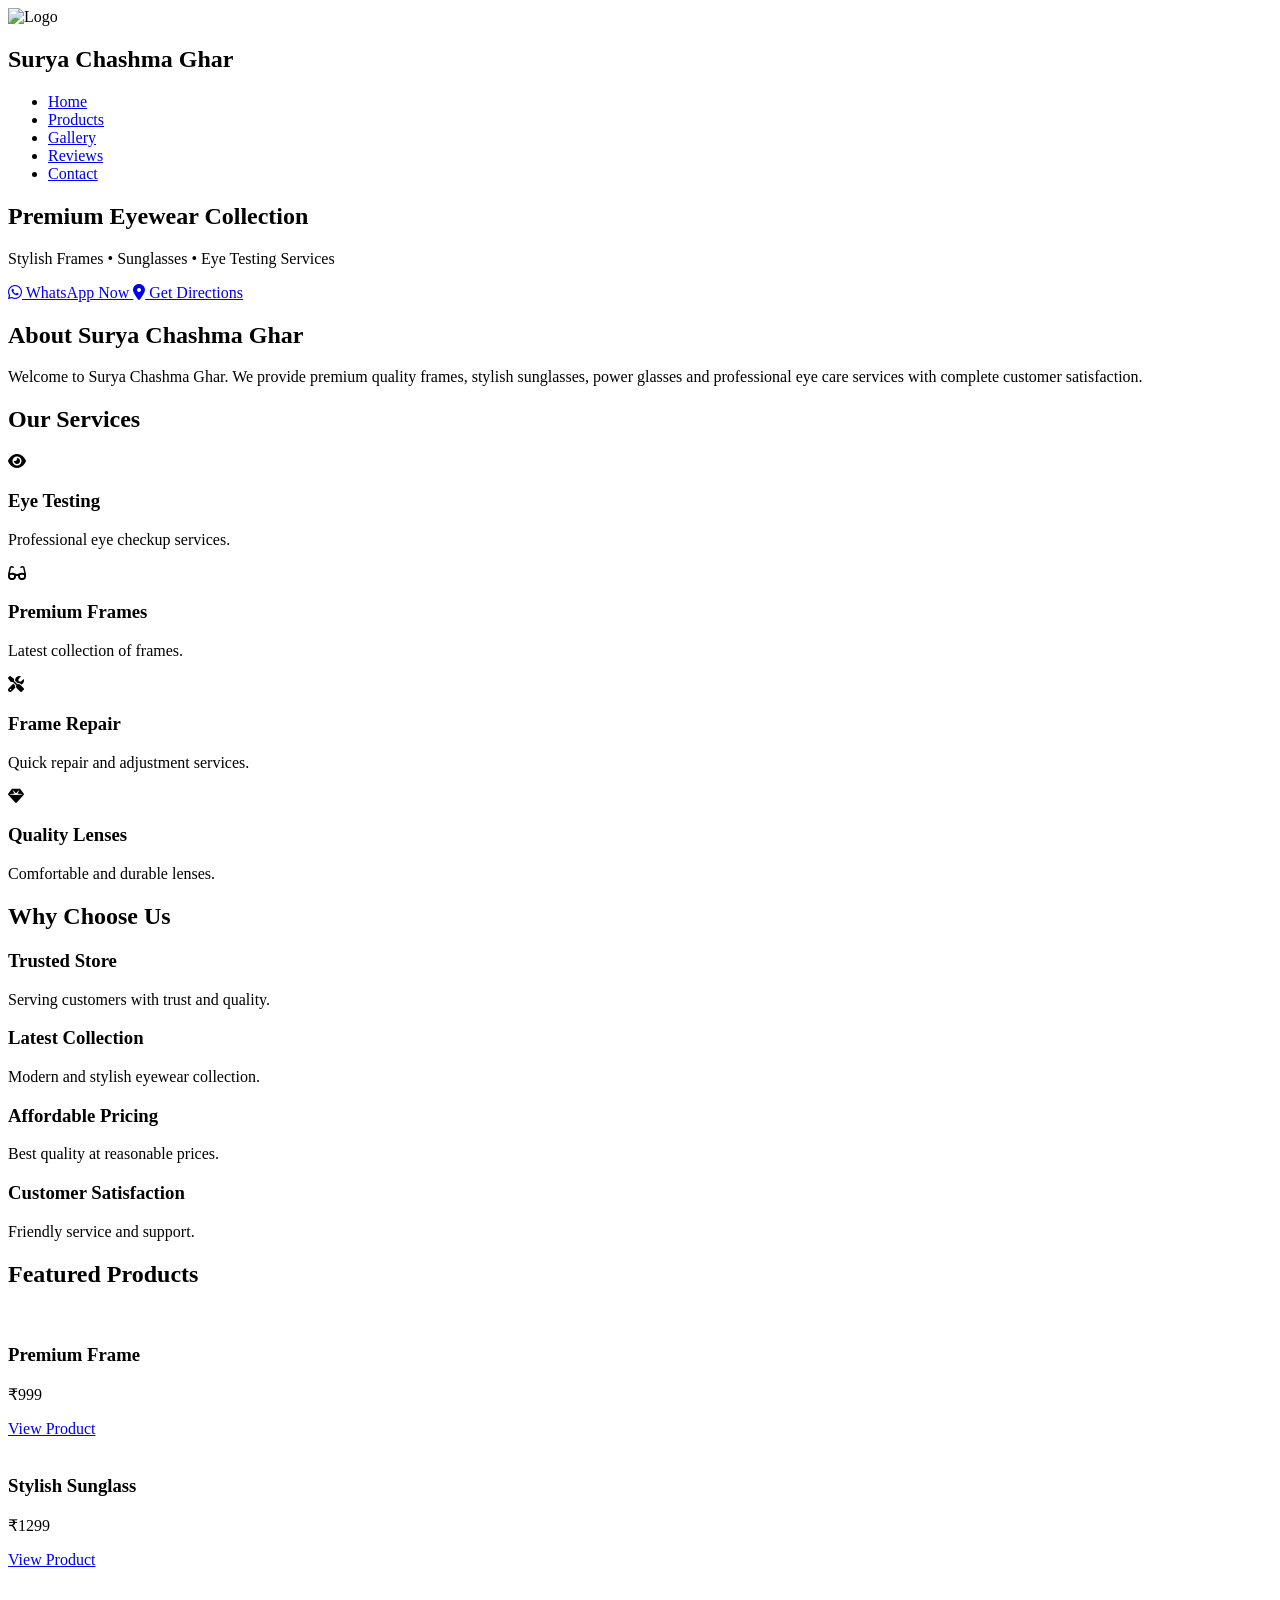
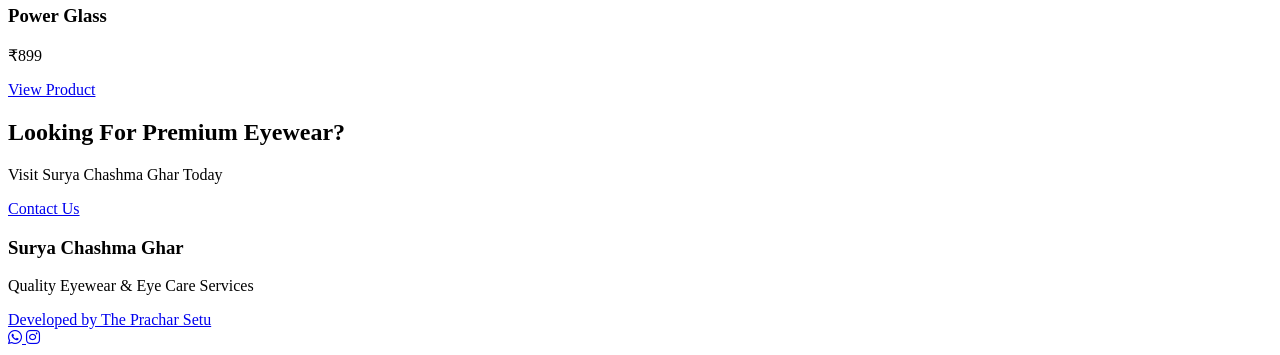
==== index.html @ 966c404b "Rename Index.html to index.html" ====
<!DOCTYPE html>
<html lang="en">
<head>
<meta charset="UTF-8">
<meta name="viewport" content="width=device-width, initial-scale=1.0">
<title>Surya Chashma Ghar | Premium Optical Store</title>

<link rel="stylesheet" href="style.css">

<link href="https://fonts.googleapis.com/css2?family=Poppins:wght@300;400;500;600;700&display=swap" rel="stylesheet">

<link rel="stylesheet"
href="https://cdnjs.cloudflare.com/ajax/libs/font-awesome/6.5.1/css/all.min.css">
</head>

<body>

<!-- HEADER -->

<header class="header">

<div class="logo-section">
<img src="images/logo.png" alt="Logo">
<h2>Surya Chashma Ghar</h2>
</div>

<nav>
<ul>
<li><a href="index.html">Home</a></li>
<li><a href="products.html">Products</a></li>
<li><a href="gallery.html">Gallery</a></li>
<li><a href="reviews.html">Reviews</a></li>
<li><a href="contact.html">Contact</a></li>
</ul>
</nav>

</header>

<!-- HERO SECTION -->

<section class="hero">

<div class="overlay">

<h1>Premium Eyewear Collection</h1>

<p>
Stylish Frames • Sunglasses • Eye Testing Services
</p>

<div class="hero-buttons">

<a href="https://wa.me/919999999999" class="btn whatsapp">
<i class="fab fa-whatsapp"></i>
WhatsApp Now
</a>

<a href="#" class="btn location">
<i class="fas fa-map-marker-alt"></i>
Get Directions
</a>

</div>

</div>

</section>

<!-- ABOUT -->

<section class="about">

<div class="container">

<h2>About Surya Chashma Ghar</h2>

<p>
Welcome to Surya Chashma Ghar. We provide premium quality
frames, stylish sunglasses, power glasses and professional eye
care services with complete customer satisfaction.
</p>

</div>

</section>

<!-- SERVICES -->

<section class="services">

<h2>Our Services</h2>

<div class="service-grid">

<div class="card">
<i class="fas fa-eye"></i>
<h3>Eye Testing</h3>
<p>Professional eye checkup services.</p>
</div>

<div class="card">
<i class="fas fa-glasses"></i>
<h3>Premium Frames</h3>
<p>Latest collection of frames.</p>
</div>

<div class="card">
<i class="fas fa-tools"></i>
<h3>Frame Repair</h3>
<p>Quick repair and adjustment services.</p>
</div>

<div class="card">
<i class="fas fa-gem"></i>
<h3>Quality Lenses</h3>
<p>Comfortable and durable lenses.</p>
</div>

</div>

</section>

<!-- WHY CHOOSE US -->

<section class="why-us">

<h2>Why Choose Us</h2>

<div class="why-grid">

<div class="why-card">
<h3>Trusted Store</h3>
<p>Serving customers with trust and quality.</p>
</div>

<div class="why-card">
<h3>Latest Collection</h3>
<p>Modern and stylish eyewear collection.</p>
</div>

<div class="why-card">
<h3>Affordable Pricing</h3>
<p>Best quality at reasonable prices.</p>
</div>

<div class="why-card">
<h3>Customer Satisfaction</h3>
<p>Friendly service and support.</p>
</div>

</div>

</section>

<!-- FEATURED PRODUCTS -->

<section class="featured-products">

<h2>Featured Products</h2>

<div class="product-grid">

<div class="product-card">
<img src="images/products/p1.jpg" alt="">
<h3>Premium Frame</h3>
<p>₹999</p>
<a href="products.html">View Product</a>
</div>

<div class="product-card">
<img src="images/products/p2.jpg" alt="">
<h3>Stylish Sunglass</h3>
<p>₹1299</p>
<a href="products.html">View Product</a>
</div>

<div class="product-card">
<img src="images/products/p3.jpg" alt="">
<h3>Power Glass</h3>
<p>₹899</p>
<a href="products.html">View Product</a>
</div>

</div>

</section>

<!-- CTA -->

<section class="cta">

<h2>Looking For Premium Eyewear?</h2>

<p>Visit Surya Chashma Ghar Today</p>

<a href="contact.html" class="cta-btn">
Contact Us
</a>

</section>

<!-- FOOTER -->

<footer>

<h3>Surya Chashma Ghar</h3>

<p>
Quality Eyewear & Eye Care Services
</p>

<a href="https://thepracharsetu.github.io/" target="_blank">
Developed by The Prachar Setu
</a>

</footer>

<!-- FLOATING BUTTONS -->

<a href="https://wa.me/919999999999"
class="floating-whatsapp">

<i class="fab fa-whatsapp"></i>

</a>

<a href="https://instagram.com/yourusername"
class="floating-instagram">

<i class="fab fa-instagram"></i>

</a>

<script src="script.js"></script>

</body>
</html>
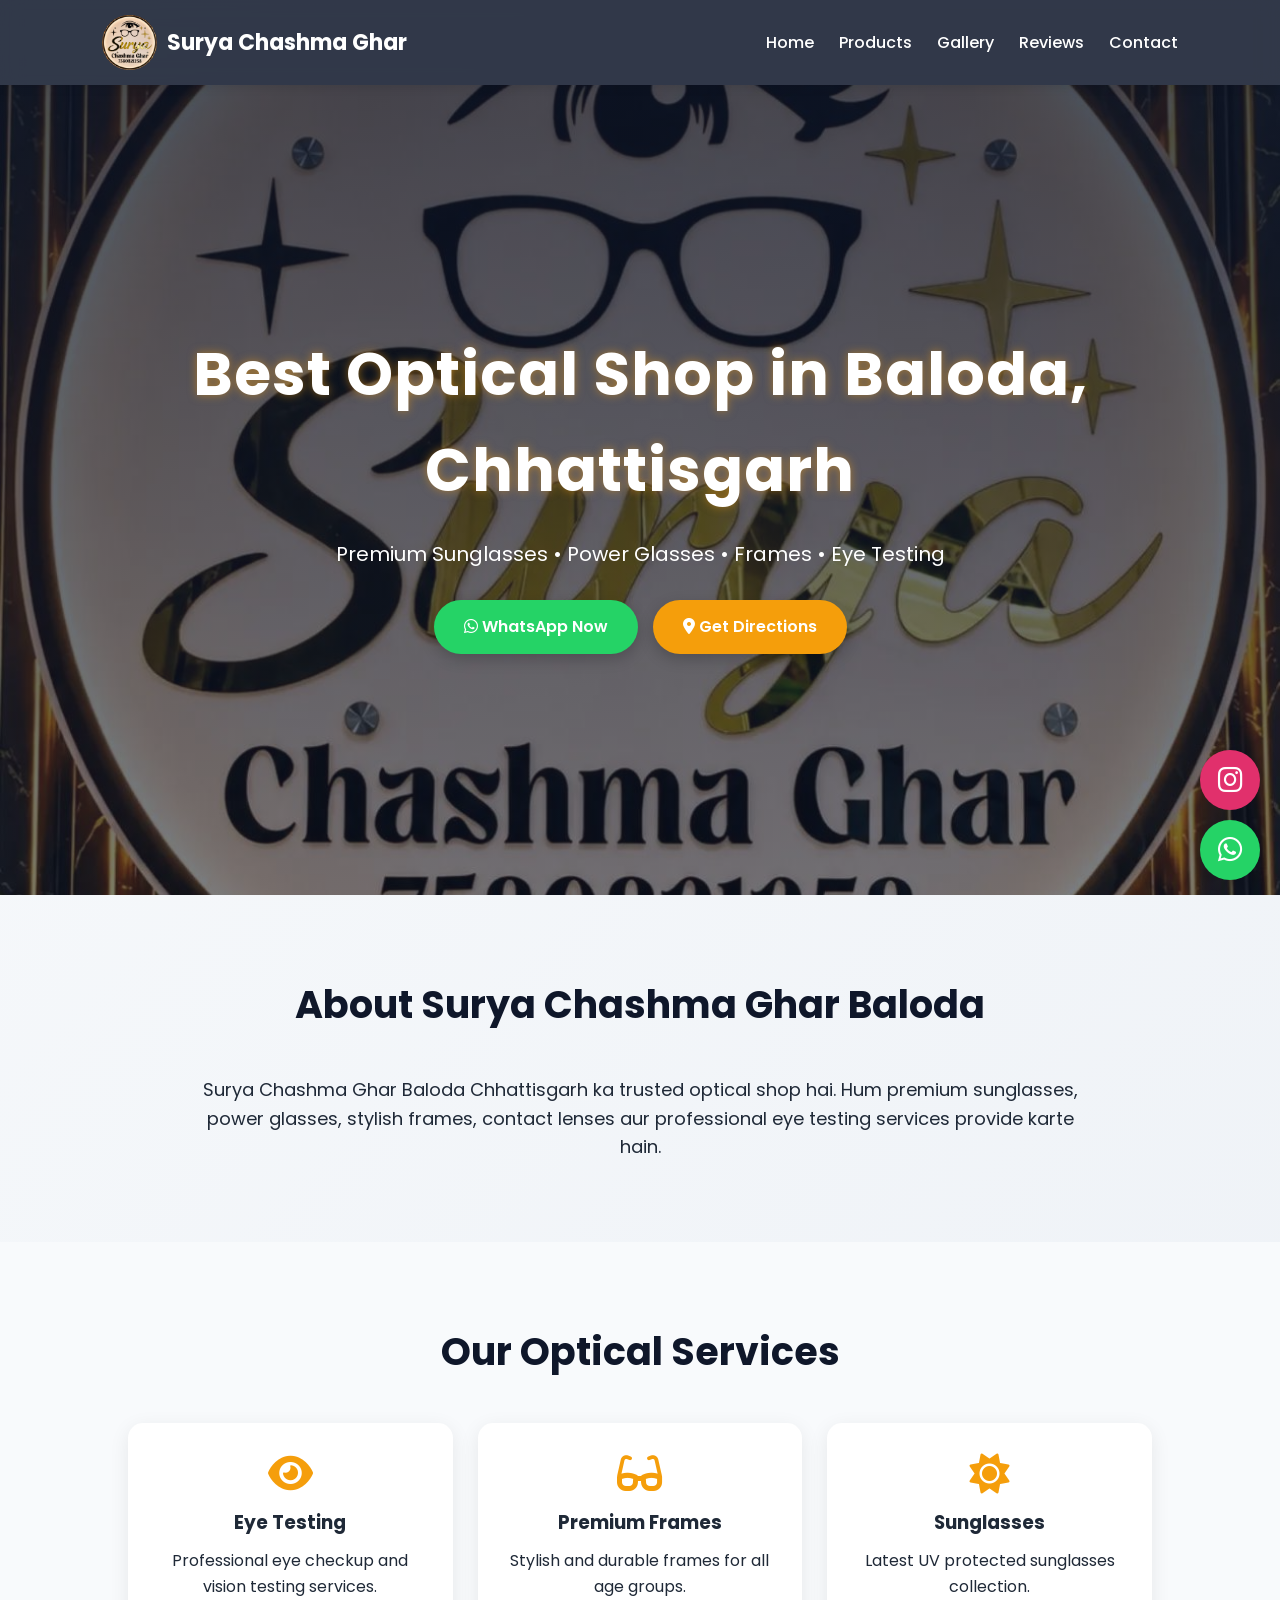
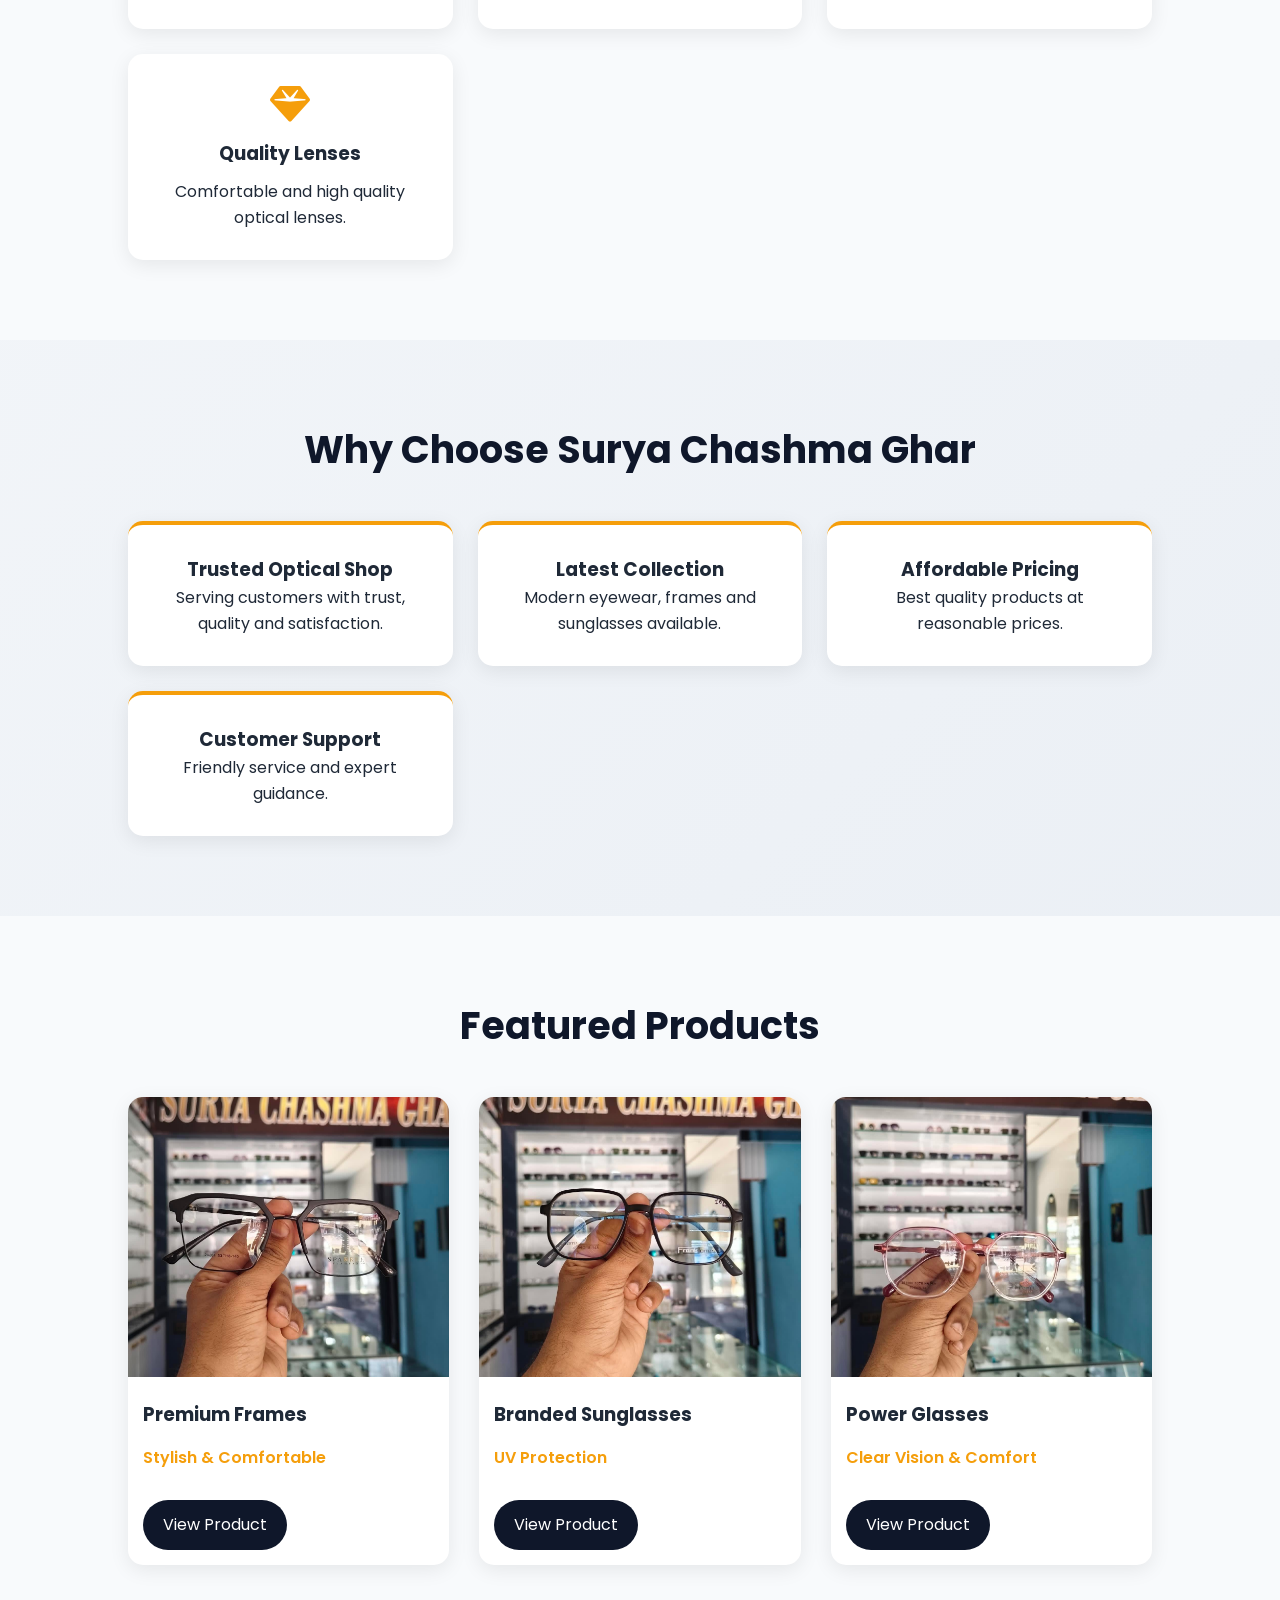
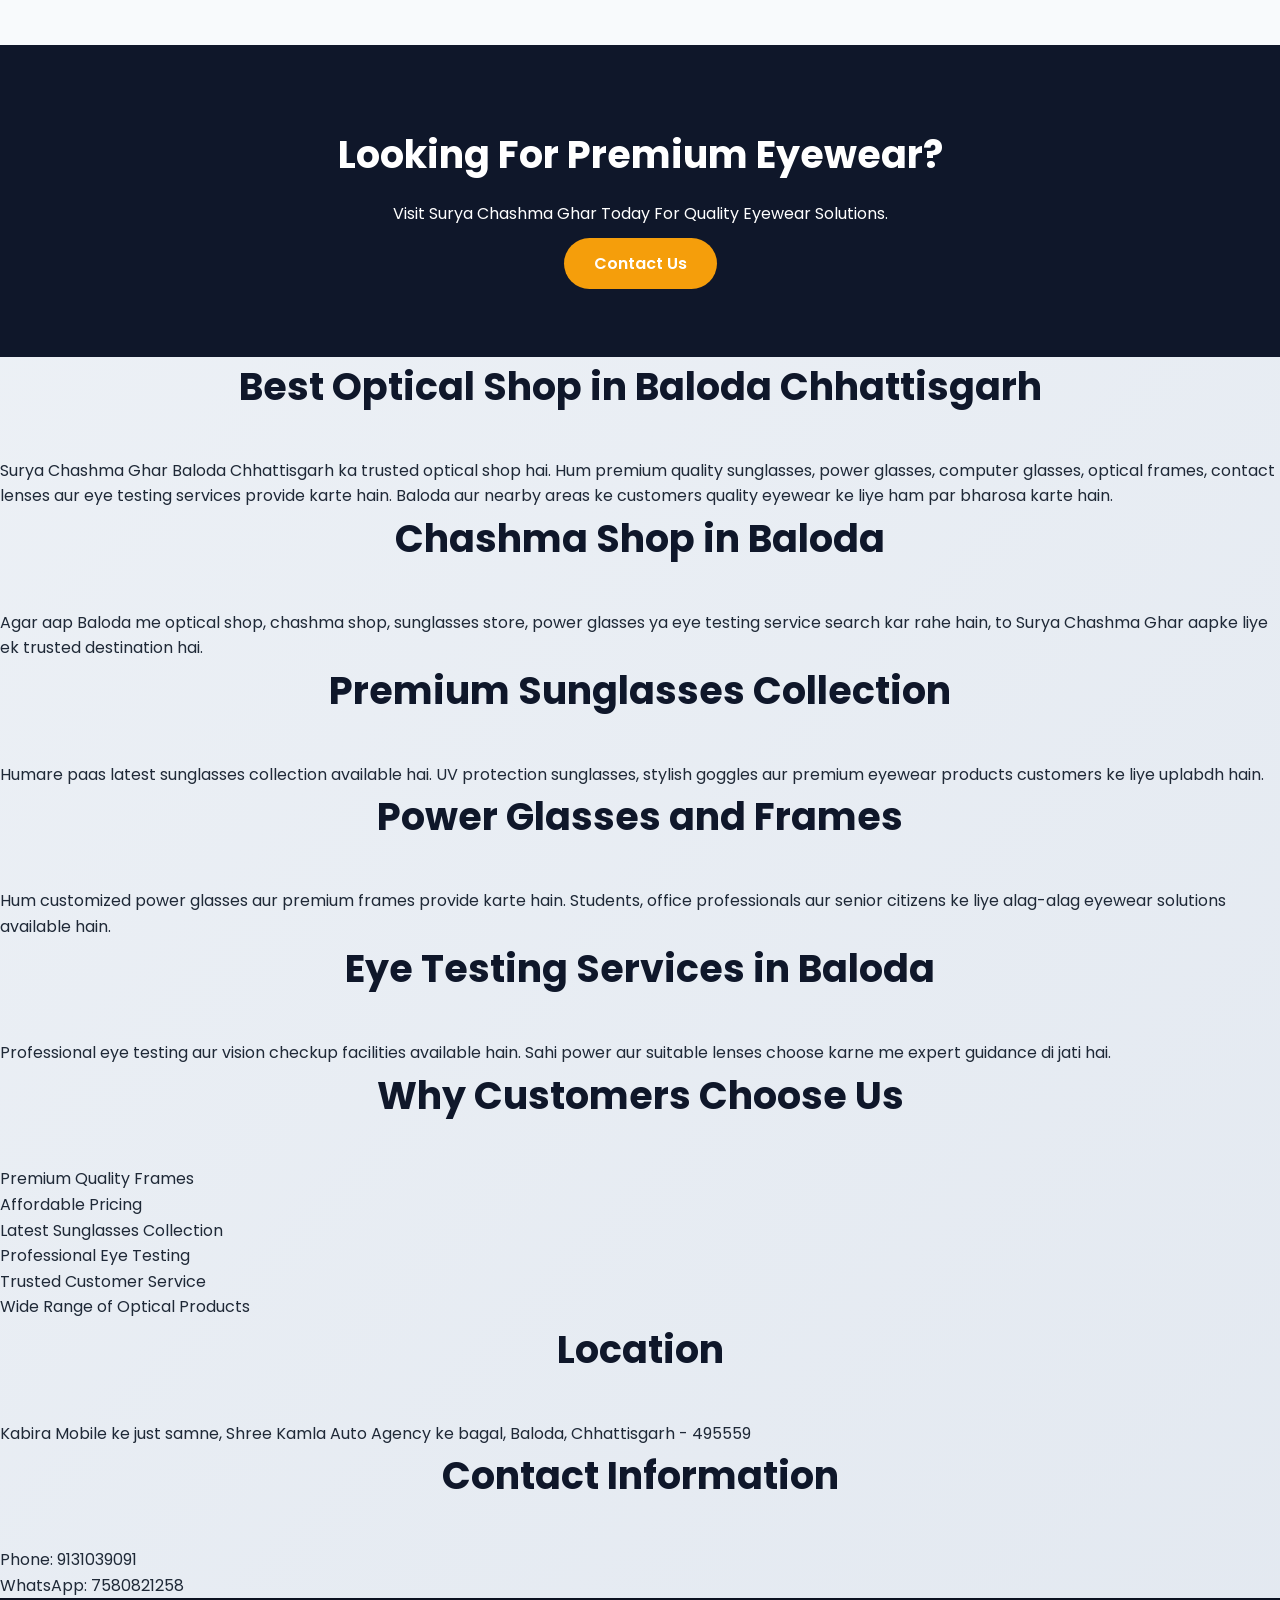
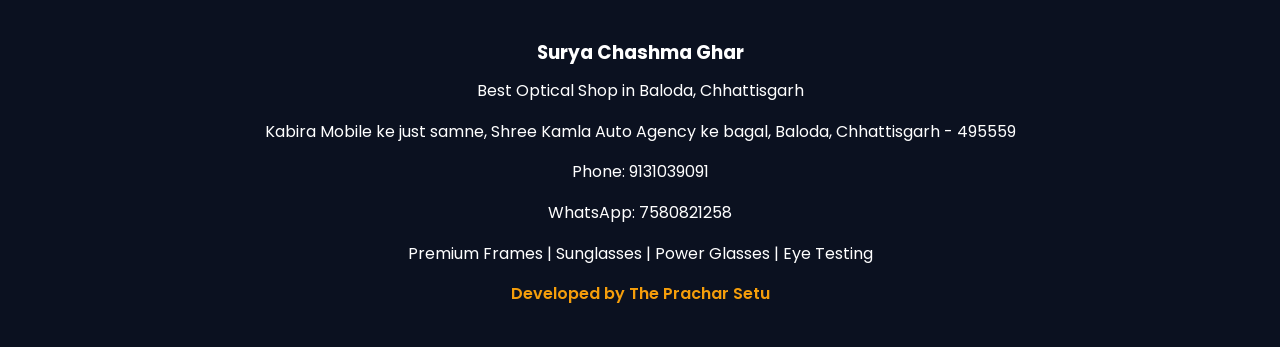
==== commit cf1bd459: "Update index.html" ====
--- a/index.html
+++ b/index.html
@@ -1,9 +1,26 @@
 <!DOCTYPE html>
 <html lang="en">
+
 <head>
+
 <meta charset="UTF-8">
 <meta name="viewport" content="width=device-width, initial-scale=1.0">
-<title>Surya Chashma Ghar | Premium Optical Store</title>
+
+<title>Surya Chashma Ghar Baloda | Best Optical Shop in Baloda Chhattisgarh</title>
+
+<meta name="description" content="Surya Chashma Ghar Baloda Chhattisgarh ka trusted optical shop hai. Premium frames, sunglasses, power glasses, contact lenses aur eye testing services uplabdh hain.">
+
+<meta name="keywords" content="Surya Chashma Ghar Baloda, Optical Shop Baloda, Chashma Shop Baloda, Sunglasses Baloda, Eye Testing Baloda, Power Glasses Baloda">
+
+<meta name="author" content="Surya Chashma Ghar">
+
+<meta name="robots" content="index, follow">
+
+<link rel="canonical" href="https://thepracharsetu.github.io/suryachashmaghar/">
+
+<meta property="og:title" content="Surya Chashma Ghar Baloda">
+<meta property="og:description" content="Best Optical Shop in Baloda Chhattisgarh">
+<meta property="og:type" content="website">
 
 <link rel="stylesheet" href="style.css">
 
@@ -11,16 +28,15 @@
 
 <link rel="stylesheet"
 href="https://cdnjs.cloudflare.com/ajax/libs/font-awesome/6.5.1/css/all.min.css">
+
 </head>
 
 <body>
 
-<!-- HEADER -->
-
 <header class="header">
 
 <div class="logo-section">
-<img src="images/logo.png" alt="Logo">
+<img src="images/logo.png" alt="Surya Chashma Ghar Baloda">
 <h2>Surya Chashma Ghar</h2>
 </div>
 
@@ -36,26 +52,24 @@
 
 </header>
 
-<!-- HERO SECTION -->
-
 <section class="hero">
 
 <div class="overlay">
 
-<h1>Premium Eyewear Collection</h1>
-
-<p>
-Stylish Frames • Sunglasses • Eye Testing Services
+<h1>Best Optical Shop in Baloda, Chhattisgarh</h1>
+
+<p>
+Premium Sunglasses • Power Glasses • Frames • Eye Testing
 </p>
 
 <div class="hero-buttons">
 
-<a href="https://wa.me/919999999999" class="btn whatsapp">
+<a href="https://wa.me/917580821258" class="btn whatsapp">
 <i class="fab fa-whatsapp"></i>
 WhatsApp Now
 </a>
 
-<a href="#" class="btn location">
+<a href="https://share.google/VJZebFMbmMZuBRCQ7" class="btn location">
 <i class="fas fa-map-marker-alt"></i>
 Get Directions
 </a>
@@ -66,54 +80,51 @@
 
 </section>
 
-<!-- ABOUT -->
-
 <section class="about">
 
 <div class="container">
 
-<h2>About Surya Chashma Ghar</h2>
-
-<p>
-Welcome to Surya Chashma Ghar. We provide premium quality
-frames, stylish sunglasses, power glasses and professional eye
-care services with complete customer satisfaction.
-</p>
-
-</div>
-
-</section>
-
+<h2>About Surya Chashma Ghar Baloda</h2>
+
+<p>
+Surya Chashma Ghar Baloda Chhattisgarh ka trusted optical shop hai.
+Hum premium sunglasses, power glasses, stylish frames,
+contact lenses aur professional eye testing services provide karte hain.
+</p>
+
+</div>
+
+</section>
 <!-- SERVICES -->
 
 <section class="services">
 
-<h2>Our Services</h2>
+<h2>Our Optical Services</h2>
 
 <div class="service-grid">
 
 <div class="card">
 <i class="fas fa-eye"></i>
 <h3>Eye Testing</h3>
-<p>Professional eye checkup services.</p>
+<p>Professional eye checkup and vision testing services.</p>
 </div>
 
 <div class="card">
 <i class="fas fa-glasses"></i>
 <h3>Premium Frames</h3>
-<p>Latest collection of frames.</p>
+<p>Stylish and durable frames for all age groups.</p>
 </div>
 
 <div class="card">
-<i class="fas fa-tools"></i>
-<h3>Frame Repair</h3>
-<p>Quick repair and adjustment services.</p>
+<i class="fas fa-sun"></i>
+<h3>Sunglasses</h3>
+<p>Latest UV protected sunglasses collection.</p>
 </div>
 
 <div class="card">
 <i class="fas fa-gem"></i>
 <h3>Quality Lenses</h3>
-<p>Comfortable and durable lenses.</p>
+<p>Comfortable and high quality optical lenses.</p>
 </div>
 
 </div>
@@ -124,28 +135,28 @@
 
 <section class="why-us">
 
-<h2>Why Choose Us</h2>
+<h2>Why Choose Surya Chashma Ghar</h2>
 
 <div class="why-grid">
 
 <div class="why-card">
-<h3>Trusted Store</h3>
-<p>Serving customers with trust and quality.</p>
+<h3>Trusted Optical Shop</h3>
+<p>Serving customers with trust, quality and satisfaction.</p>
 </div>
 
 <div class="why-card">
 <h3>Latest Collection</h3>
-<p>Modern and stylish eyewear collection.</p>
+<p>Modern eyewear, frames and sunglasses available.</p>
 </div>
 
 <div class="why-card">
 <h3>Affordable Pricing</h3>
-<p>Best quality at reasonable prices.</p>
+<p>Best quality products at reasonable prices.</p>
 </div>
 
 <div class="why-card">
-<h3>Customer Satisfaction</h3>
-<p>Friendly service and support.</p>
+<h3>Customer Support</h3>
+<p>Friendly service and expert guidance.</p>
 </div>
 
 </div>
@@ -161,23 +172,35 @@
 <div class="product-grid">
 
 <div class="product-card">
-<img src="images/products/p1.jpg" alt="">
-<h3>Premium Frame</h3>
-<p>₹999</p>
+<img src="images/products/p1.jpg"
+alt="Premium Optical Frame Baloda">
+
+<h3>Premium Frames</h3>
+
+<p>Stylish & Comfortable</p>
+
 <a href="products.html">View Product</a>
 </div>
 
 <div class="product-card">
-<img src="images/products/p2.jpg" alt="">
-<h3>Stylish Sunglass</h3>
-<p>₹1299</p>
+<img src="images/products/p2.jpg"
+alt="Sunglasses Baloda Chhattisgarh">
+
+<h3>Branded Sunglasses</h3>
+
+<p>UV Protection</p>
+
 <a href="products.html">View Product</a>
 </div>
 
 <div class="product-card">
-<img src="images/products/p3.jpg" alt="">
-<h3>Power Glass</h3>
-<p>₹899</p>
+<img src="images/products/p3.jpg"
+alt="Power Glasses Baloda">
+
+<h3>Power Glasses</h3>
+
+<p>Clear Vision & Comfort</p>
+
 <a href="products.html">View Product</a>
 </div>
 
@@ -191,7 +214,9 @@
 
 <h2>Looking For Premium Eyewear?</h2>
 
-<p>Visit Surya Chashma Ghar Today</p>
+<p>
+Visit Surya Chashma Ghar Today For Quality Eyewear Solutions.
+</p>
 
 <a href="contact.html" class="cta-btn">
 Contact Us
@@ -199,6 +224,91 @@
 
 </section>
 
+<!-- SEO CONTENT SECTION -->
+
+<section class="seo-content">
+
+<div class="container">
+
+<h2>Best Optical Shop in Baloda Chhattisgarh</h2>
+
+<p>
+Surya Chashma Ghar Baloda Chhattisgarh ka trusted optical shop hai.
+Hum premium quality sunglasses, power glasses, computer glasses,
+optical frames, contact lenses aur eye testing services provide karte hain.
+Baloda aur nearby areas ke customers quality eyewear ke liye ham par bharosa karte hain.
+</p>
+
+<h2>Chashma Shop in Baloda</h2>
+
+<p>
+Agar aap Baloda me optical shop, chashma shop, sunglasses store,
+power glasses ya eye testing service search kar rahe hain,
+to Surya Chashma Ghar aapke liye ek trusted destination hai.
+</p>
+
+<h2>Premium Sunglasses Collection</h2>
+
+<p>
+Humare paas latest sunglasses collection available hai.
+UV protection sunglasses, stylish goggles aur premium eyewear products
+customers ke liye uplabdh hain.
+</p>
+
+<h2>Power Glasses and Frames</h2>
+
+<p>
+Hum customized power glasses aur premium frames provide karte hain.
+Students, office professionals aur senior citizens ke liye
+alag-alag eyewear solutions available hain.
+</p>
+
+<h2>Eye Testing Services in Baloda</h2>
+
+<p>
+Professional eye testing aur vision checkup facilities available hain.
+Sahi power aur suitable lenses choose karne me expert guidance di jati hai.
+</p>
+
+<h2>Why Customers Choose Us</h2>
+
+<ul>
+
+<li>Premium Quality Frames</li>
+
+<li>Affordable Pricing</li>
+
+<li>Latest Sunglasses Collection</li>
+
+<li>Professional Eye Testing</li>
+
+<li>Trusted Customer Service</li>
+
+<li>Wide Range of Optical Products</li>
+
+</ul>
+
+<h2>Location</h2>
+
+<p>
+Kabira Mobile ke just samne,
+Shree Kamla Auto Agency ke bagal,
+Baloda, Chhattisgarh - 495559
+</p>
+
+<h2>Contact Information</h2>
+
+<p>
+Phone: 9131039091
+</p>
+
+<p>
+WhatsApp: 7580821258
+</p>
+
+</div>
+
+</section>
 <!-- FOOTER -->
 
 <footer>
@@ -206,7 +316,25 @@
 <h3>Surya Chashma Ghar</h3>
 
 <p>
-Quality Eyewear & Eye Care Services
+Best Optical Shop in Baloda, Chhattisgarh
+</p>
+
+<p>
+Kabira Mobile ke just samne,
+Shree Kamla Auto Agency ke bagal,
+Baloda, Chhattisgarh - 495559
+</p>
+
+<p>
+Phone: 9131039091
+</p>
+
+<p>
+WhatsApp: 7580821258
+</p>
+
+<p>
+Premium Frames | Sunglasses | Power Glasses | Eye Testing
 </p>
 
 <a href="https://thepracharsetu.github.io/" target="_blank">
@@ -215,21 +343,47 @@
 
 </footer>
 
-<!-- FLOATING BUTTONS -->
-
-<a href="https://wa.me/919999999999"
+<!-- FLOATING WHATSAPP -->
+
+<a href="https://wa.me/917580821258"
 class="floating-whatsapp">
 
 <i class="fab fa-whatsapp"></i>
 
 </a>
 
-<a href="https://instagram.com/yourusername"
+<!-- FLOATING INSTAGRAM -->
+
+<a href="#"
 class="floating-instagram">
 
 <i class="fab fa-instagram"></i>
 
 </a>
+
+<!-- LOCAL BUSINESS SEO SCHEMA -->
+
+<script type="application/ld+json">
+{
+"@context":"https://schema.org",
+"@type":"Optician",
+"name":"Surya Chashma Ghar",
+"description":"Optical Shop in Baloda Chhattisgarh",
+"telephone":"+919131039091",
+"url":"https://thepracharsetu.github.io/suryachashmaghar/",
+"address":{
+"@type":"PostalAddress",
+"streetAddress":"Kabira Mobile ke just samne, Shree Kamla Auto Agency ke bagal",
+"addressLocality":"Baloda",
+"addressRegion":"Chhattisgarh",
+"postalCode":"495559",
+"addressCountry":"IN"
+},
+"sameAs":[
+"https://share.google/VJZebFMbmMZuBRCQ7"
+]
+}
+</script>
 
 <script src="script.js"></script>
 
--- a/style.css
+++ b/style.css
@@ -0,0 +1,745 @@
+*{
+margin:0;
+padding:0;
+box-sizing:border-box;
+font-family:'Poppins',sans-serif;
+}
+
+body{
+background:linear-gradient(135deg,#f8fafc,#e2e8f0);
+color:#1f2937;
+line-height:1.6;
+}
+
+/* HEADER */
+
+.header{
+position:sticky;
+top:0;
+z-index:1000;
+background:rgba(15,23,42,0.85);
+backdrop-filter:blur(10px);
+-webkit-backdrop-filter:blur(10px);
+display:flex;
+justify-content:space-between;
+align-items:center;
+padding:15px 8%;
+box-shadow:0 2px 10px rgba(0,0,0,0.1);
+}
+
+.logo-section{
+display:flex;
+align-items:center;
+gap:10px;
+}
+
+.logo-section img{
+width:55px;
+height:55px;
+border-radius:50%;
+object-fit:cover;
+}
+
+.logo-section h2{
+color:white;
+font-size:22px;
+}
+
+nav ul{
+display:flex;
+list-style:none;
+gap:25px;
+}
+
+nav ul li a{
+text-decoration:none;
+color:white;
+font-weight:500;
+transition:0.3s;
+}
+
+nav ul li a:hover{
+color:#F59E0B;
+}
+
+/* HERO */
+
+.hero{
+height:90vh;
+background:url("images/hero.jpg");
+background-size:cover;
+background-position:center;
+position:relative;
+}
+
+.overlay{
+position:absolute;
+top:0;
+left:0;
+width:100%;
+height:100%;
+background:linear-gradient(
+rgba(15,23,42,0.75),
+rgba(15,23,42,0.55)
+);
+display:flex;
+flex-direction:column;
+justify-content:center;
+align-items:center;
+text-align:center;
+padding:20px;
+}
+
+.overlay h1{
+   text-shadow:0 0 10px rgba(245,158,11,0.5);
+letter-spacing:1px;
+font-size:60px;
+color:white;
+margin-bottom:20px;
+}
+
+.overlay p{
+color:white;
+font-size:20px;
+margin-bottom:30px;
+}
+
+.hero-buttons{
+display:flex;
+gap:15px;
+flex-wrap:wrap;
+justify-content:center;
+}
+
+.btn{
+padding:14px 30px;
+border-radius:50px;
+text-decoration:none;
+transition:0.3s;
+
+font-size:16px;
+font-weight:600;
+box-shadow:0 5px 15px rgba(0,0,0,0.2);
+}
+
+.whatsapp{
+background:#25D366;
+color:white;
+}
+
+.location{
+background:#F59E0B;
+color:white;
+}
+
+.btn:hover{
+transform:translateY(-3px);
+}
+
+/* SECTION TITLE */
+
+section h2{
+text-align:center;
+font-size:38px;
+margin-bottom:40px;
+color:#0F172A;
+}
+
+/* ABOUT */
+
+.about{
+padding:80px 10%;
+text-align:center;
+}
+
+.about p{
+max-width:900px;
+margin:auto;
+font-size:18px;
+}
+
+/* SERVICES */
+
+.services{
+padding:80px 10%;
+background:#f8fafc;
+}
+
+.service-grid{
+display:grid;
+grid-template-columns:repeat(auto-fit,minmax(250px,1fr));
+gap:25px;
+}
+
+.card{
+background:white;
+padding:30px;
+border-radius:15px;
+text-align:center;
+box-shadow:0 5px 20px rgba(0,0,0,0.08);
+transition:0.3s;
+}
+
+.card:hover{
+transform:translateY(-8px);
+}
+
+.card i{
+font-size:40px;
+color:#F59E0B;
+margin-bottom:15px;
+}
+
+.card h3{
+margin-bottom:10px;
+}
+/* WHY CHOOSE US */
+
+.why-us{
+padding:80px 10%;
+}
+
+.why-grid{
+display:grid;
+grid-template-columns:repeat(auto-fit,minmax(250px,1fr));
+gap:25px;
+}
+
+.why-card{
+background:white;
+padding:30px;
+border-radius:15px;
+text-align:center;
+box-shadow:0 5px 20px rgba(0,0,0,0.08);
+transition:0.3s;
+border-top:4px solid #F59E0B;
+}
+
+.why-card:hover{
+transform:translateY(-8px);
+}
+
+/* FEATURED PRODUCTS */
+
+.featured-products{
+padding:80px 10%;
+background:#f8fafc;
+}
+
+.product-grid{
+display:grid;
+grid-template-columns:repeat(auto-fit,minmax(280px,1fr));
+gap:30px;
+}
+
+.product-card{
+background:white;
+border-radius:15px;
+overflow:hidden;
+box-shadow:0 5px 20px rgba(0,0,0,0.08);
+transition:0.3s;
+}
+
+.product-card:hover{
+transform:translateY(-8px);
+}
+
+.product-card img{
+width:100%;
+height:280px;
+object-fit:cover;
+transition:0.4s;
+}
+
+.product-card:hover img{
+transform:scale(1.08);
+}
+.product-card h3{
+padding:15px;
+}
+
+.product-card p{
+padding:0 15px 15px;
+font-weight:600;
+color:#F59E0B;
+}
+
+.product-card a{
+display:inline-block;
+margin:15px;
+padding:12px 20px;
+background:#0F172A;
+color:white;
+text-decoration:none;
+border-radius:30px;
+}
+
+/* CTA */
+
+.cta{
+padding:80px 10%;
+text-align:center;
+background:#0F172A;
+color:white;
+}
+
+.cta h2{
+color:white;
+margin-bottom:15px;
+}
+
+.cta p{
+margin-bottom:25px;
+}
+
+.cta-btn{
+background:#F59E0B;
+color:white;
+padding:14px 30px;
+border-radius:30px;
+text-decoration:none;
+font-weight:600;
+}
+
+/* FOOTER */
+
+footer{
+background:#0B1120;
+color:white;
+text-align:center;
+padding:40px 20px;
+}
+
+footer h3{
+margin-bottom:10px;
+}
+
+footer p{
+margin-bottom:15px;
+}
+
+footer a{
+color:#F59E0B;
+text-decoration:none;
+font-weight:600;
+}
+
+/* FLOATING BUTTONS */
+
+.floating-whatsapp{
+position:fixed;
+right:20px;
+bottom:20px;
+width:60px;
+height:60px;
+background:#25D366;
+border-radius:50%;
+display:flex;
+justify-content:center;
+align-items:center;
+color:white;
+font-size:28px;
+text-decoration:none;
+z-index:999;
+}
+
+.floating-instagram{
+position:fixed;
+right:20px;
+bottom:90px;
+width:60px;
+height:60px;
+background:#E1306C;
+border-radius:50%;
+display:flex;
+justify-content:center;
+align-items:center;
+color:white;
+font-size:28px;
+text-decoration:none;
+z-index:999;
+}
+/* =========================
+   RESPONSIVE DESIGN
+========================= */
+
+@media(max-width:992px){
+
+.header{
+flex-direction:column;
+padding:15px;
+}
+
+nav ul{
+flex-wrap:wrap;
+justify-content:center;
+margin-top:15px;
+gap:15px;
+}
+
+.overlay h1{
+font-size:42px;
+}
+
+.overlay p{
+font-size:18px;
+}
+
+}
+
+
+/* MOBILE */
+
+@media(max-width:768px){
+
+.logo-section h2{
+font-size:18px;
+}
+
+.overlay h1{
+font-size:32px;
+line-height:1.2;
+}
+
+.overlay p{
+font-size:16px;
+}
+
+.hero-buttons{
+flex-direction:column;
+width:100%;
+max-width:300px;
+}
+
+.btn{
+width:100%;
+text-align:center;
+}
+
+section{
+overflow:hidden;
+}
+
+section h2{
+font-size:28px;
+}
+
+.about,
+.services,
+.why-us,
+.featured-products,
+.cta{
+padding:60px 20px;
+}
+
+.product-card img{
+height:220px;
+}
+
+.card,
+.why-card{
+padding:20px;
+}
+
+.floating-whatsapp,
+.floating-instagram{
+width:55px;
+height:55px;
+font-size:24px;
+}
+
+.floating-whatsapp{
+bottom:20px;
+right:15px;
+}
+
+.floating-instagram{
+bottom:85px;
+right:15px;
+}
+
+}
+
+
+/* SMALL MOBILE */
+
+@media(max-width:480px){
+
+.overlay h1{
+font-size:26px;
+}
+
+.overlay p{
+font-size:14px;
+}
+
+.logo-section img{
+width:45px;
+height:45px;
+}
+
+.logo-section h2{
+font-size:16px;
+}
+
+nav ul{
+gap:10px;
+}
+
+nav ul li a{
+font-size:14px;
+}
+
+.product-grid,
+.service-grid,
+.why-grid{
+grid-template-columns:1fr;
+}
+
+}
+
+
+/* SMOOTH SCROLL */
+
+html{
+scroll-behavior:smooth;
+}
+
+
+/* ANIMATIONS */
+
+.card,
+.why-card,
+.product-card{
+transition:all 0.35s ease;
+}
+
+.card:hover,
+.why-card:hover,
+.product-card:hover{
+box-shadow:0 12px 30px rgba(0,0,0,0.15);
+}
+
+.btn,
+.cta-btn{
+transition:all 0.3s ease;
+}
+
+.btn:hover,
+.cta-btn:hover{
+opacity:0.9;
+}
+
+
+/* CUSTOM SCROLLBAR */
+
+::-webkit-scrollbar{
+width:8px;
+}
+
+::-webkit-scrollbar-track{
+background:#f1f1f1;
+}
+
+::-webkit-scrollbar-thumb{
+background:#F59E0B;
+border-radius:20px;
+}
+/* GALLERY PAGE */
+
+.gallery-page{
+padding:80px 10%;
+}
+
+.gallery-grid{
+display:grid;
+grid-template-columns:repeat(auto-fit,minmax(280px,1fr));
+gap:20px;
+}
+
+.gallery-grid img{
+width:100%;
+height:300px;
+object-fit:cover;
+border-radius:15px;
+cursor:pointer;
+transition:0.3s;
+box-shadow:0 5px 20px rgba(0,0,0,0.1);
+}
+
+.gallery-grid img:hover{
+transform:scale(1.05);
+}
+/* REVIEWS SECTION */
+
+.reviews-section{
+padding:80px 10%;
+background:#f8fafc;
+}
+
+.reviews-grid{
+display:grid;
+grid-template-columns:repeat(auto-fit,minmax(280px,1fr));
+gap:25px;
+}
+
+.review-card{
+background:white;
+padding:30px;
+border-radius:15px;
+box-shadow:0 5px 20px rgba(0,0,0,0.08);
+transition:0.3s;
+}
+
+.review-card:hover{
+transform:translateY(-8px);
+}
+
+.stars{
+font-size:22px;
+margin-bottom:15px;
+}
+
+.review-card p{
+margin-bottom:15px;
+}
+
+.review-card h4{
+color:#F59E0B;
+}
+/* CONTACT PAGE */
+
+.contact-page{
+padding:80px 10%;
+}
+
+.contact-grid{
+display:grid;
+grid-template-columns:repeat(auto-fit,minmax(250px,1fr));
+gap:25px;
+}
+
+.contact-card{
+background:white;
+padding:30px;
+text-align:center;
+border-radius:15px;
+box-shadow:0 5px 20px rgba(0,0,0,0.08);
+}
+
+.contact-card i{
+font-size:40px;
+color:#F59E0B;
+margin-bottom:15px;
+}
+
+.contact-card a{
+text-decoration:none;
+color:#0F172A;
+font-weight:600;
+}
+
+.map-section{
+padding:80px 10%;
+}
+
+.contact-form{
+padding:80px 10%;
+}
+
+.contact-form form{
+max-width:700px;
+margin:auto;
+display:flex;
+flex-direction:column;
+gap:15px;
+}
+
+.contact-form input,
+.contact-form textarea{
+padding:15px;
+border:1px solid #ddd;
+border-radius:10px;
+}
+
+.contact-form button{
+background:#25D366;
+color:white;
+padding:15px;
+border:none;
+border-radius:10px;
+cursor:pointer;
+font-size:16px;
+}
+@media(max-width:768px){
+
+.hero{
+height:50vh !important;
+background-position:center top;
+}
+
+.overlay h1{
+font-size:28px;
+}
+
+}
+.floating-whatsapp{
+animation:glowwa 2s infinite;
+}
+
+.floating-instagram{
+animation:glowig 2s infinite;
+}
+
+@keyframes glowwa{
+0%{
+box-shadow:0 0 5px #25D366;
+}
+50%{
+box-shadow:0 0 25px #25D366;
+}
+100%{
+box-shadow:0 0 5px #25D366;
+}
+}
+
+@keyframes glowig{
+0%{
+box-shadow:0 0 5px #E1306C;
+}
+50%{
+box-shadow:0 0 25px #E1306C;
+}
+100%{
+box-shadow:0 0 5px #E1306C;
+}
+}
+.product-card,
+.card,
+.review-card,
+.contact-card,
+.why-card{
+transition:0.4s;
+}
+
+.product-card:hover,
+.card:hover,
+.review-card:hover,
+.contact-card:hover,
+.why-card:hover{
+transform:translateY(-10px) scale(1.03);
+}
+.contact-link{
+text-decoration:none;
+color:inherit;
+display:block;
+}
+
+.contact-link .contact-card{
+cursor:pointer;
+transition:0.3s;
+}
+
+.contact-link .contact-card:hover{
+transform:translateY(-8px);
+}
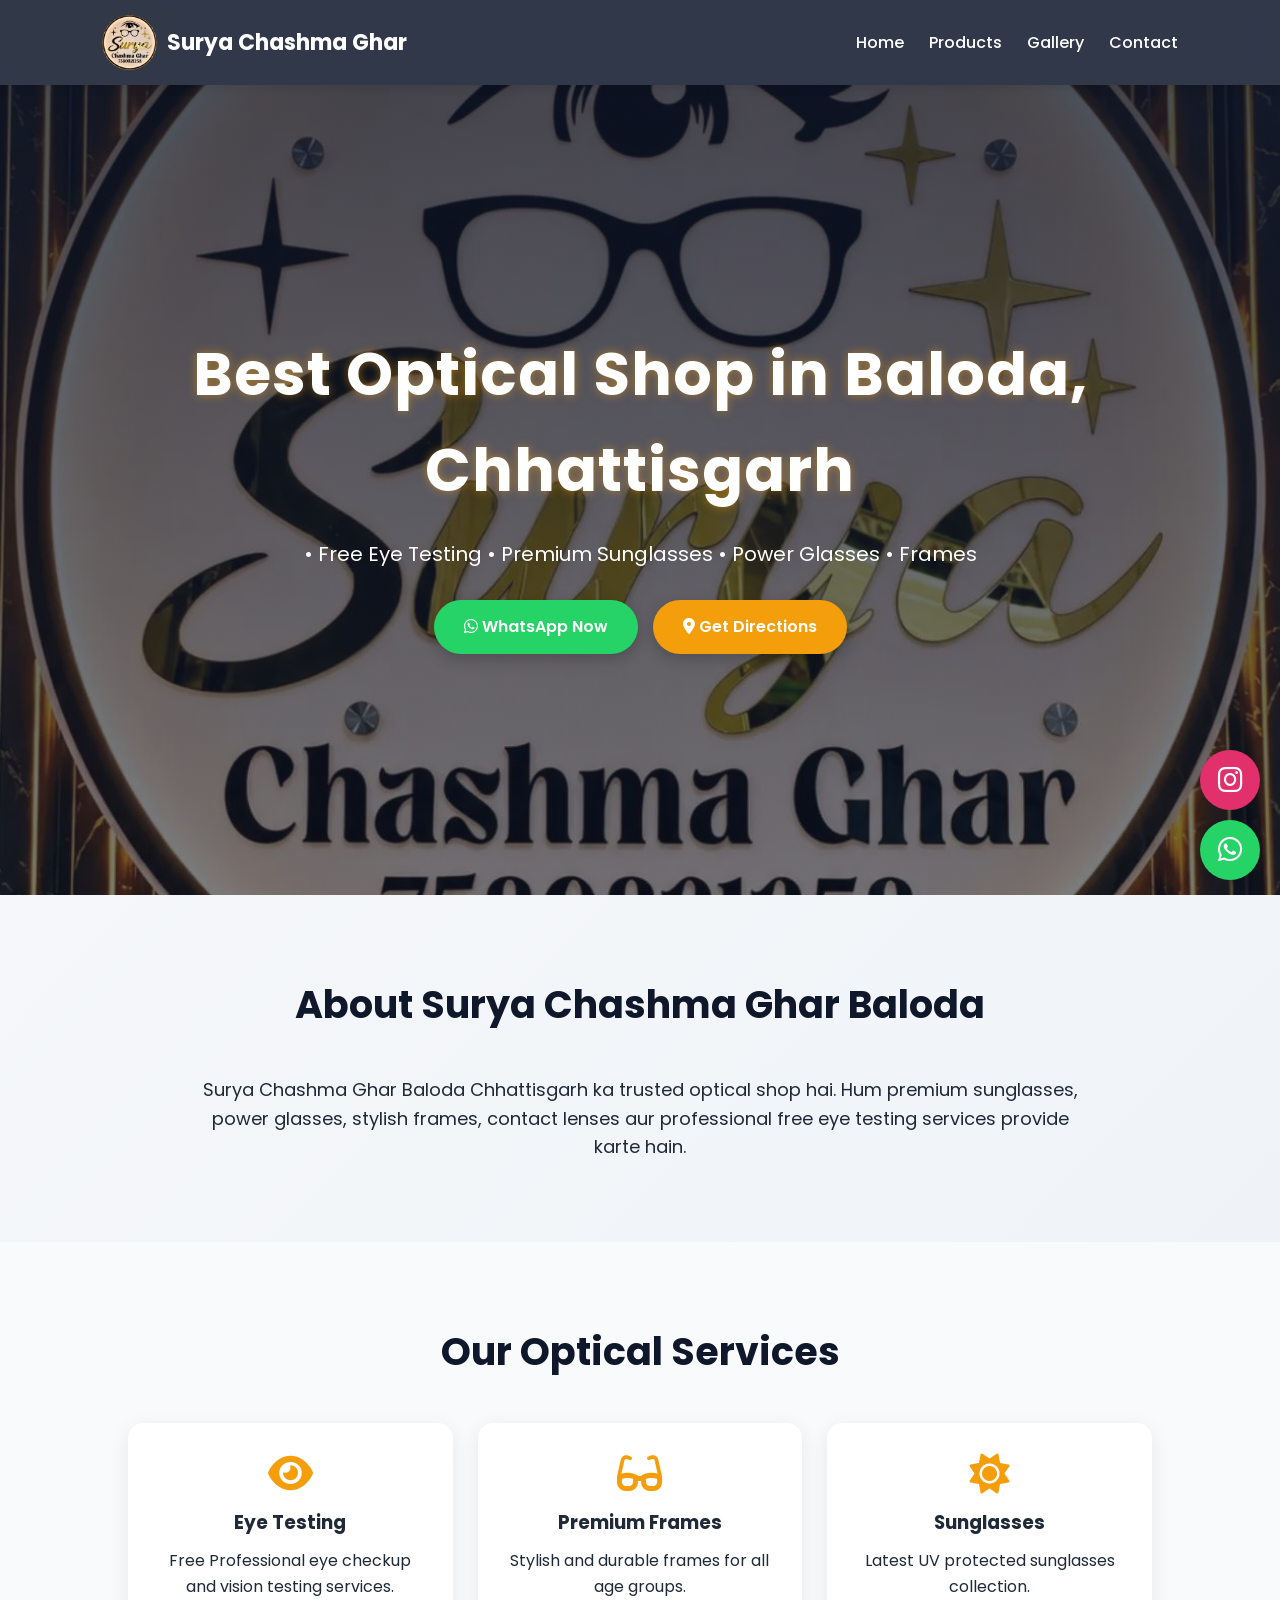
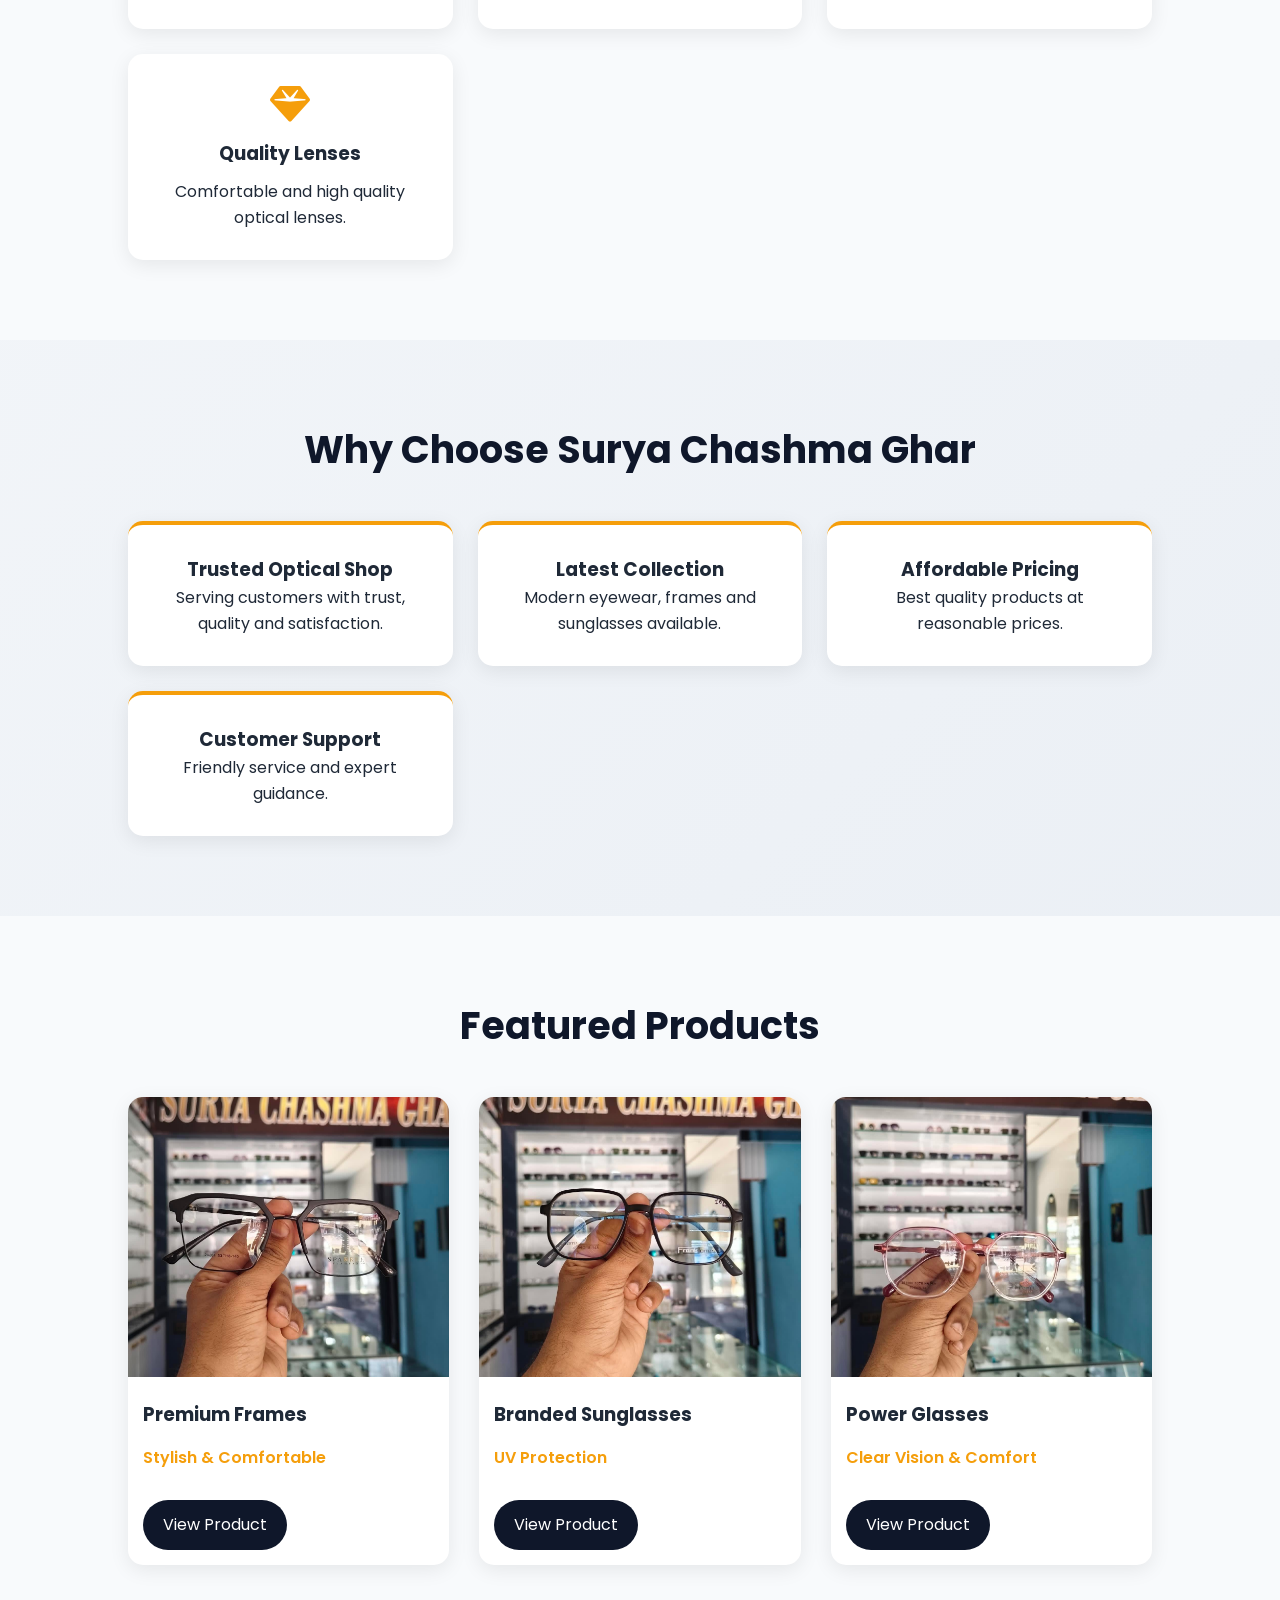
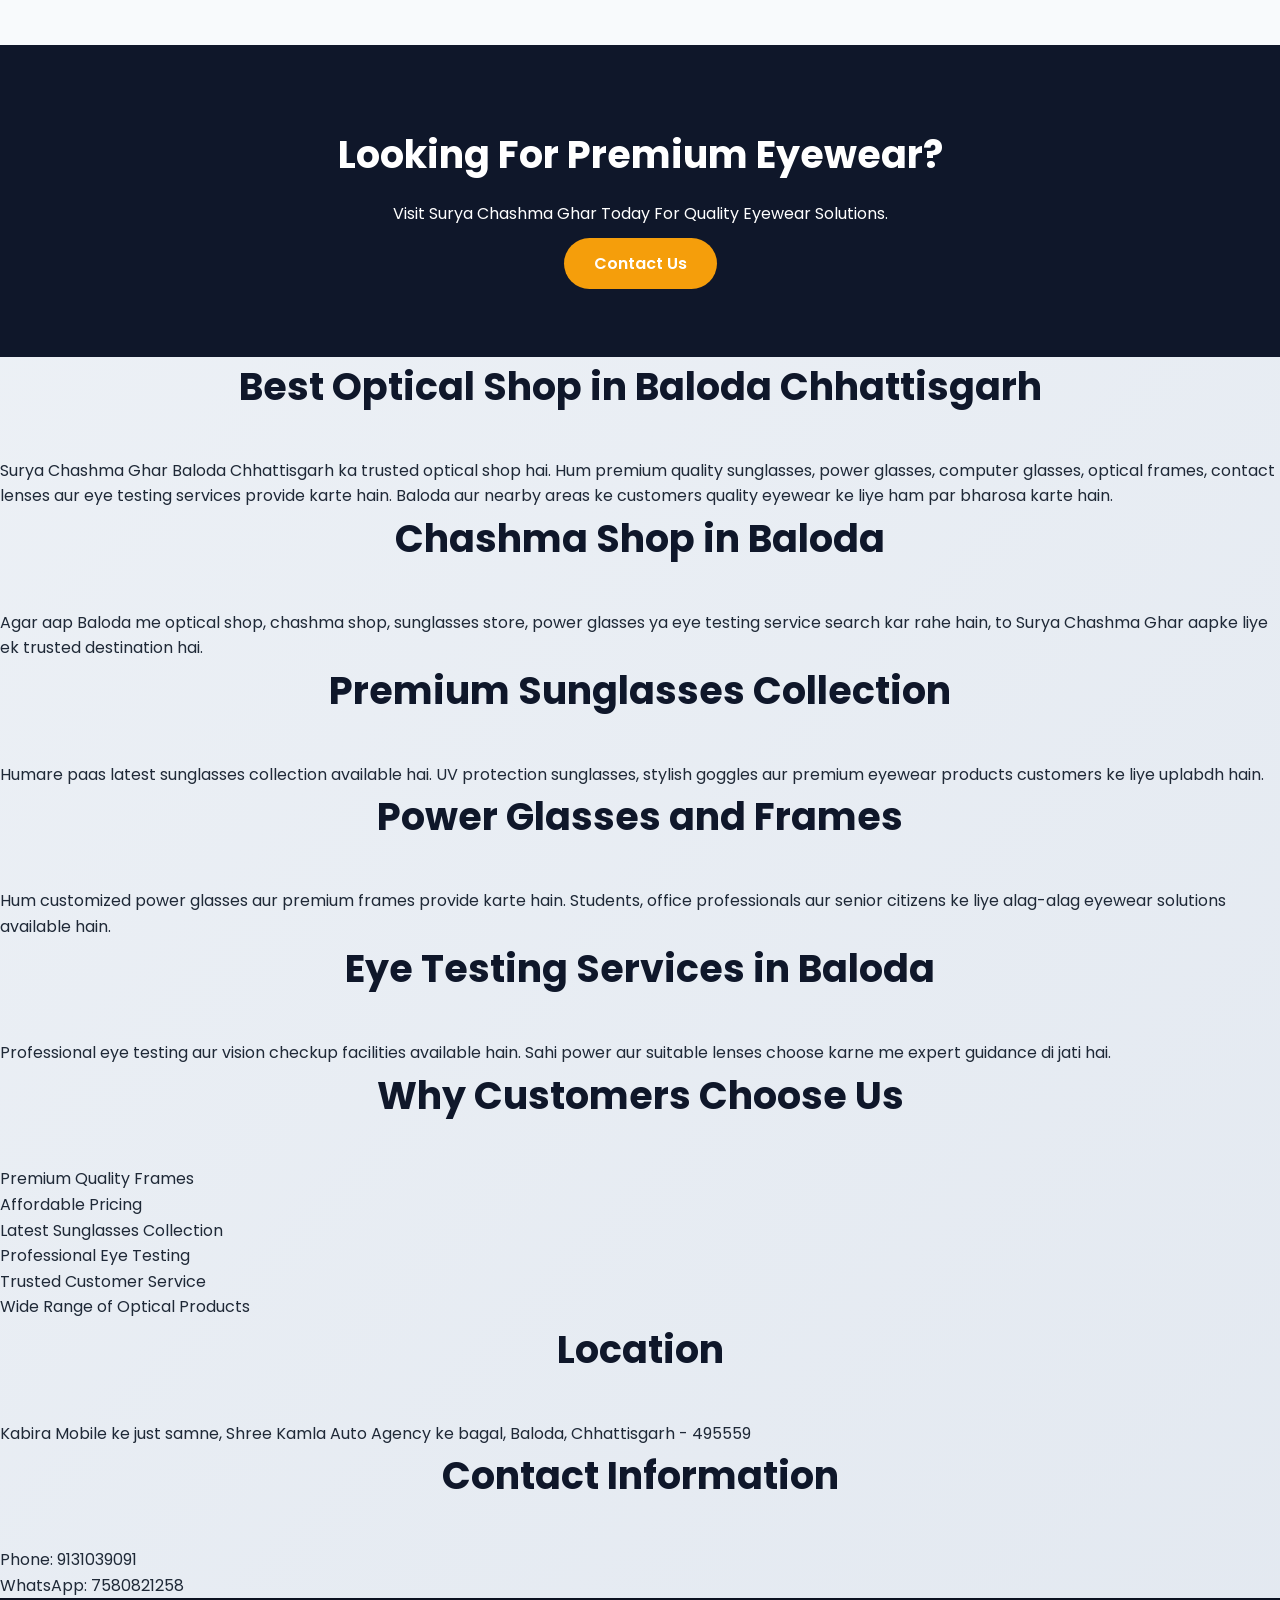
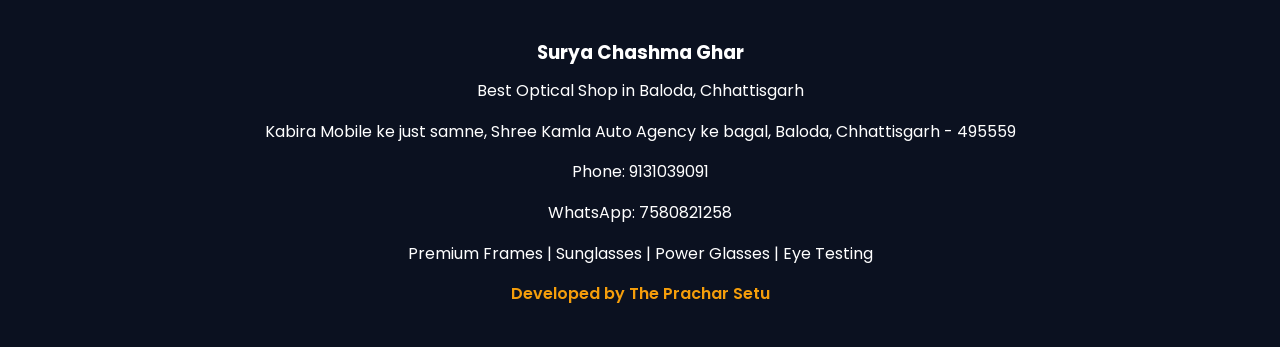
==== commit 0fe57c65: "Update index.html" ====
--- a/index.html
+++ b/index.html
@@ -10,7 +10,7 @@
 
 <meta name="description" content="Surya Chashma Ghar Baloda Chhattisgarh ka trusted optical shop hai. Premium frames, sunglasses, power glasses, contact lenses aur eye testing services uplabdh hain.">
 
-<meta name="keywords" content="Surya Chashma Ghar Baloda, Optical Shop Baloda, Chashma Shop Baloda, Sunglasses Baloda, Eye Testing Baloda, Power Glasses Baloda">
+<meta name="keywords" content="Surya Chashma Ghar Baloda, Optical Shop Baloda, Chashma Shop Baloda, Sunglasses Baloda, Free Eye Testing Baloda, Power Glasses Baloda">
 
 <meta name="author" content="Surya Chashma Ghar">
 
@@ -45,7 +45,6 @@
 <li><a href="index.html">Home</a></li>
 <li><a href="products.html">Products</a></li>
 <li><a href="gallery.html">Gallery</a></li>
-<li><a href="reviews.html">Reviews</a></li>
 <li><a href="contact.html">Contact</a></li>
 </ul>
 </nav>
@@ -59,7 +58,7 @@
 <h1>Best Optical Shop in Baloda, Chhattisgarh</h1>
 
 <p>
-Premium Sunglasses • Power Glasses • Frames • Eye Testing
+• Free Eye Testing • Premium Sunglasses • Power Glasses • Frames
 </p>
 
 <div class="hero-buttons">
@@ -89,7 +88,7 @@
 <p>
 Surya Chashma Ghar Baloda Chhattisgarh ka trusted optical shop hai.
 Hum premium sunglasses, power glasses, stylish frames,
-contact lenses aur professional eye testing services provide karte hain.
+contact lenses aur professional free eye testing services provide karte hain.
 </p>
 
 </div>
@@ -106,7 +105,7 @@
 <div class="card">
 <i class="fas fa-eye"></i>
 <h3>Eye Testing</h3>
-<p>Professional eye checkup and vision testing services.</p>
+</p> Free Professional eye checkup and vision testing services.</p>
 </div>
 
 <div class="card">
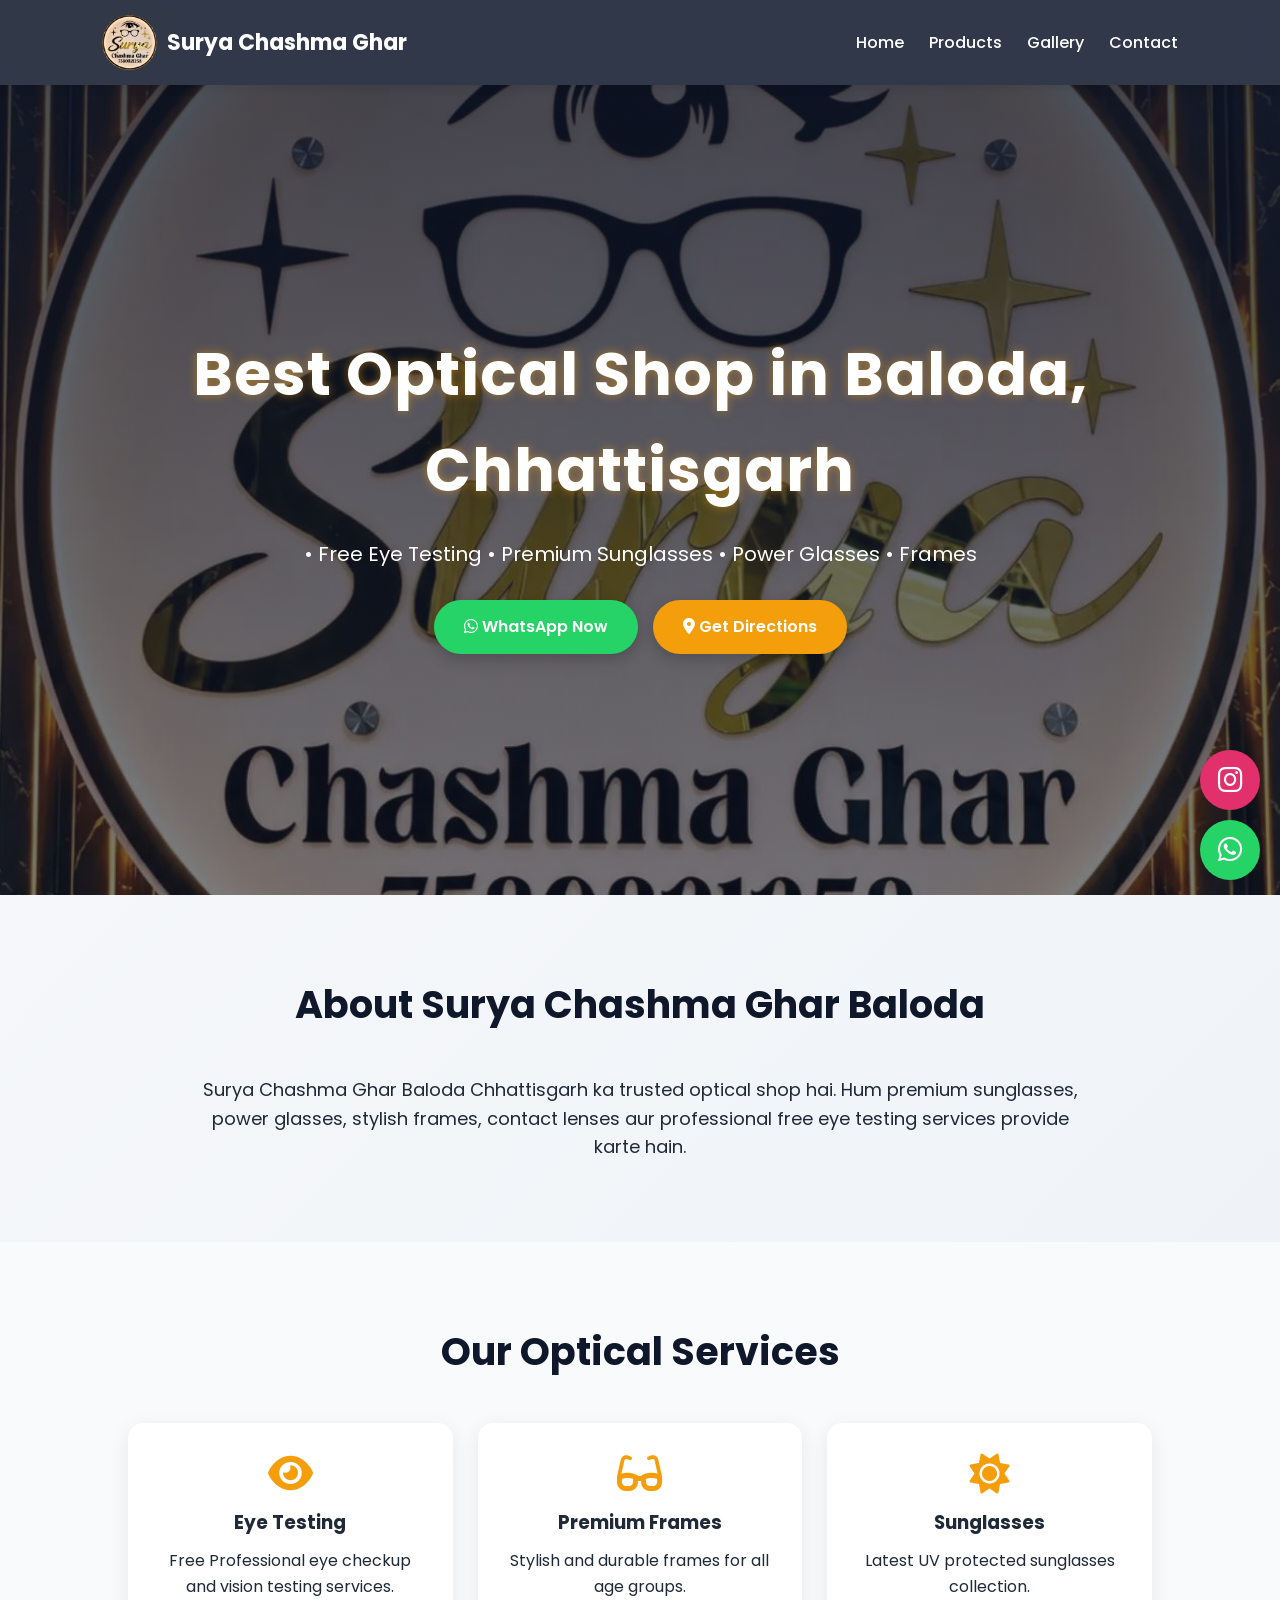
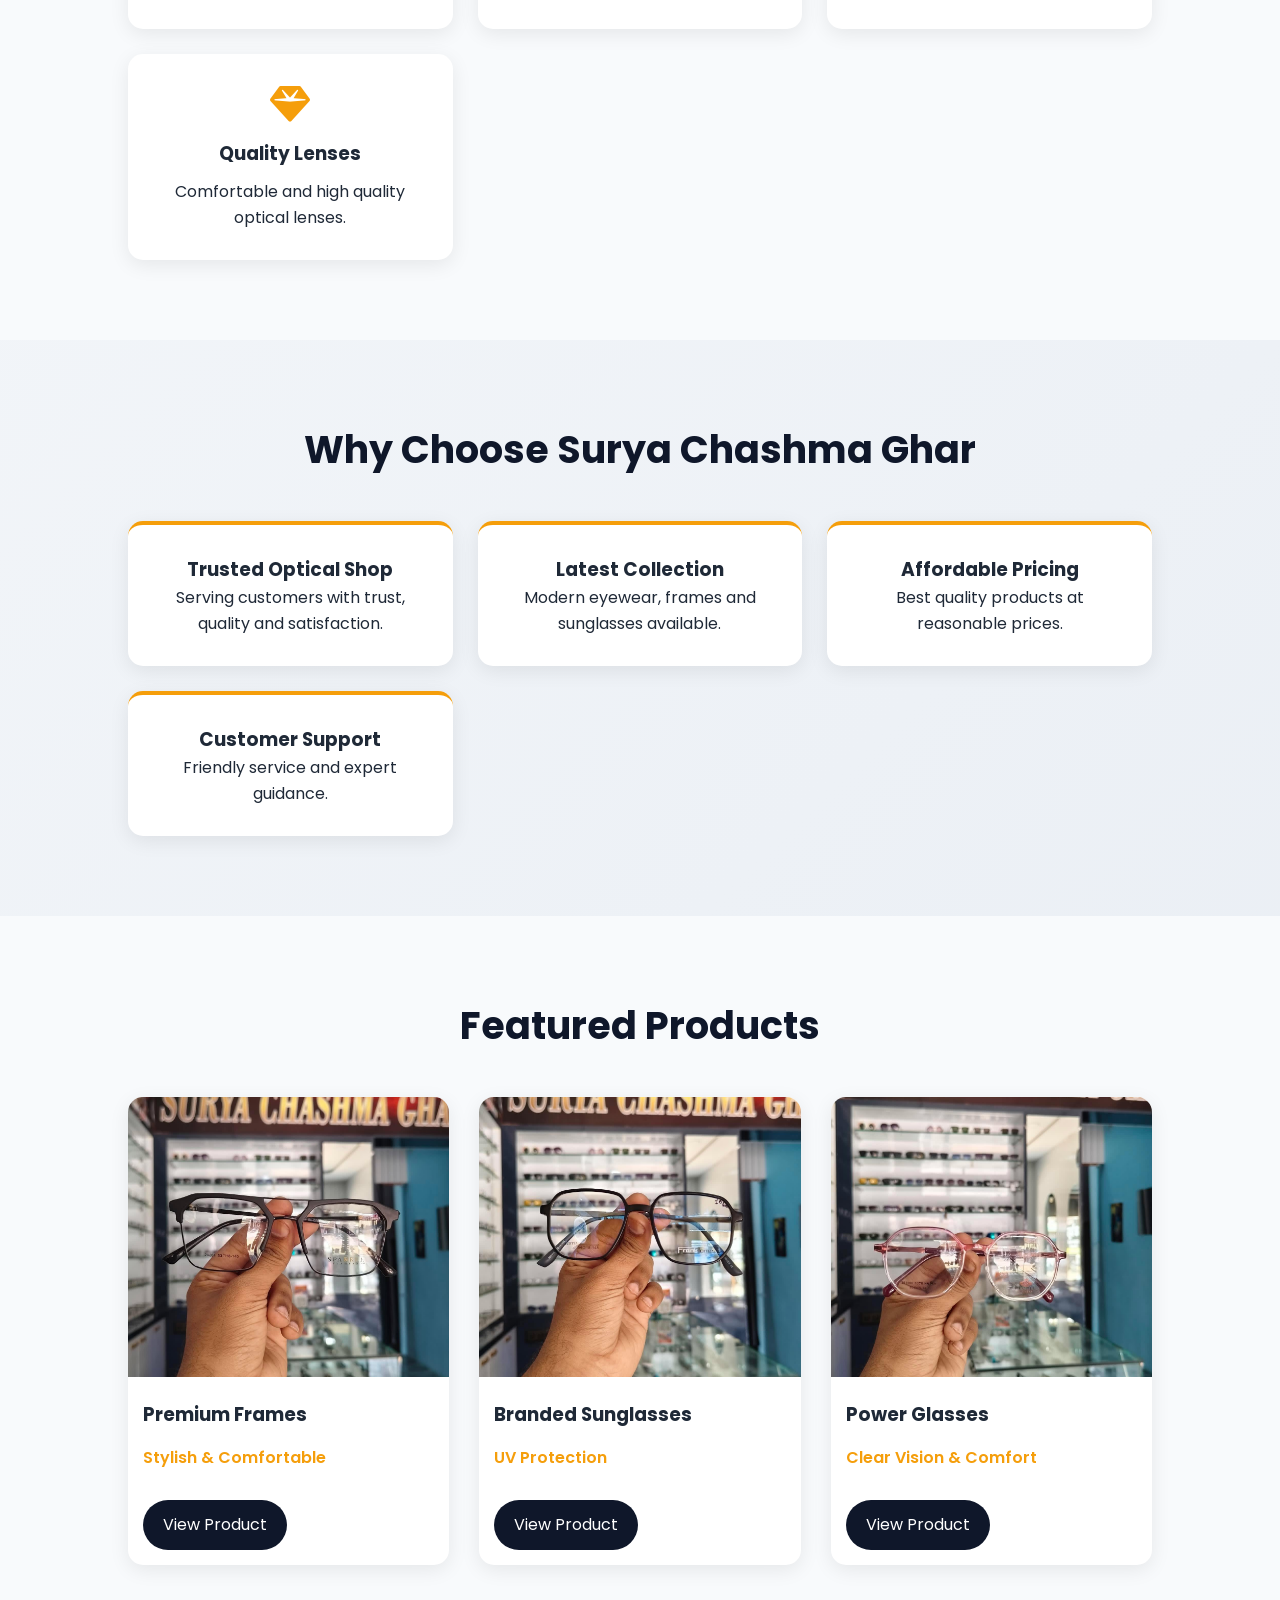
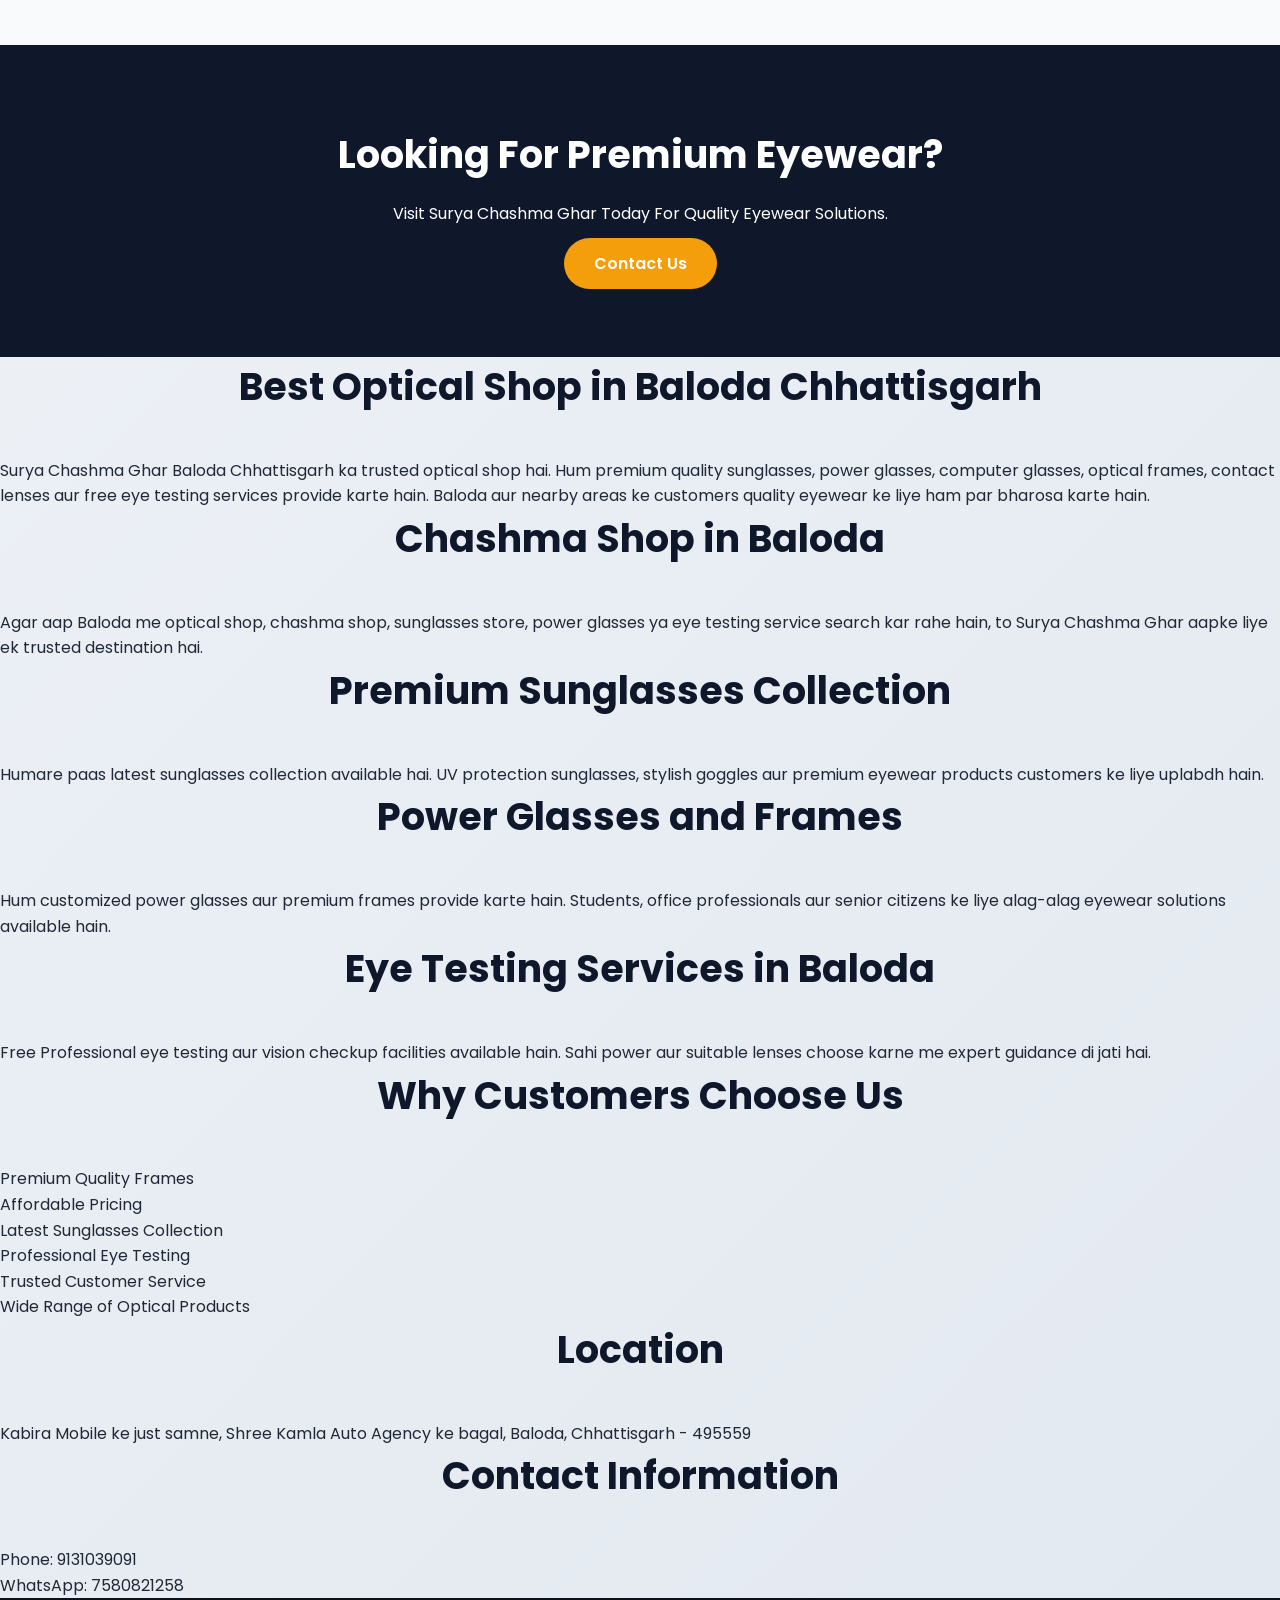
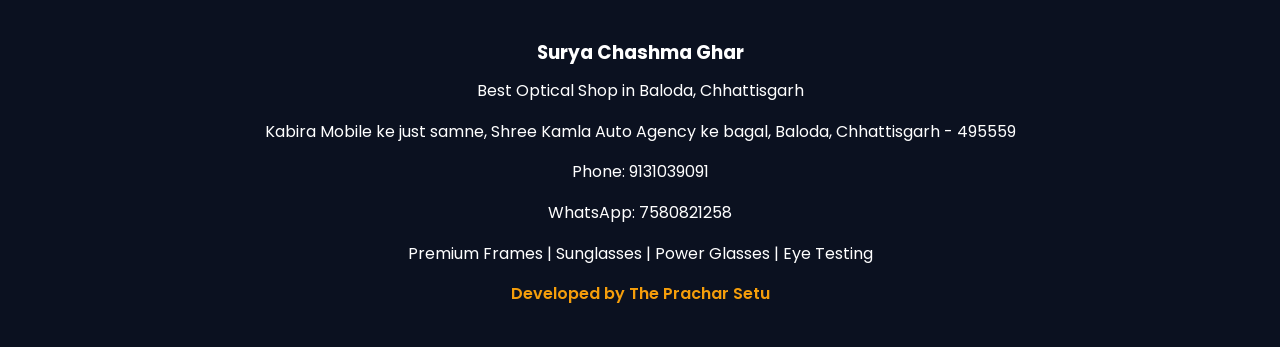
==== commit 78d3ba7b: "Update index.html" ====
--- a/index.html
+++ b/index.html
@@ -68,7 +68,7 @@
 WhatsApp Now
 </a>
 
-<a href="https://share.google/VJZebFMbmMZuBRCQ7" class="btn location">
+<a href="https://maps.app.goo.gl/BgwTUx3YTXeeZUQy8" class="btn location">
 <i class="fas fa-map-marker-alt"></i>
 Get Directions
 </a>
@@ -234,7 +234,7 @@
 <p>
 Surya Chashma Ghar Baloda Chhattisgarh ka trusted optical shop hai.
 Hum premium quality sunglasses, power glasses, computer glasses,
-optical frames, contact lenses aur eye testing services provide karte hain.
+optical frames, contact lenses aur free eye testing services provide karte hain.
 Baloda aur nearby areas ke customers quality eyewear ke liye ham par bharosa karte hain.
 </p>
 
@@ -265,7 +265,7 @@
 <h2>Eye Testing Services in Baloda</h2>
 
 <p>
-Professional eye testing aur vision checkup facilities available hain.
+Free Professional eye testing aur vision checkup facilities available hain.
 Sahi power aur suitable lenses choose karne me expert guidance di jati hai.
 </p>
 
@@ -344,7 +344,7 @@
 
 <!-- FLOATING WHATSAPP -->
 
-<a href="https://wa.me/917580821258"
+<a href="https://wa.me/917580821258?text=Hello%20Surya%20Chashma%20Ghar,%20I%20visited%20your%20website%20and%20am%20interested%20in%20your%20eyewear%20products.%20Please%20share%20details%20about%20frames,%20lenses,%20prices,%20and%20available%20offers."
 class="floating-whatsapp">
 
 <i class="fab fa-whatsapp"></i>
@@ -353,7 +353,8 @@
 
 <!-- FLOATING INSTAGRAM -->
 
-<a href="#"
+<a href="https://www.instagram.com/surya_chashma_baloda/"
+target="_blank"
 class="floating-instagram">
 
 <i class="fab fa-instagram"></i>
--- a/style.css
+++ b/style.css
@@ -743,3 +743,47 @@
 .contact-link .contact-card:hover{
 transform:translateY(-8px);
 }
+.info-section{
+max-width:1200px;
+margin:40px auto;
+padding:0 20px;
+}
+
+.info-card{
+background:#fff;
+padding:25px;
+margin-bottom:25px;
+border-radius:15px;
+box-shadow:0 5px 20px rgba(0,0,0,0.08);
+transition:0.3s;
+}
+
+.info-card:hover{
+transform:translateY(-5px);
+}
+
+.info-card h2{
+margin-bottom:15px;
+color:#0b1635;
+font-size:32px;
+}
+
+.features{
+list-style:none;
+padding:0;
+}
+
+.features li{
+padding:10px 0;
+border-bottom:1px solid #eee;
+}
+
+.location-box,
+.contact-box{
+background:#0b1635;
+color:white;
+padding:25px;
+border-radius:15px;
+text-align:center;
+margin-top:20px;
+   }
